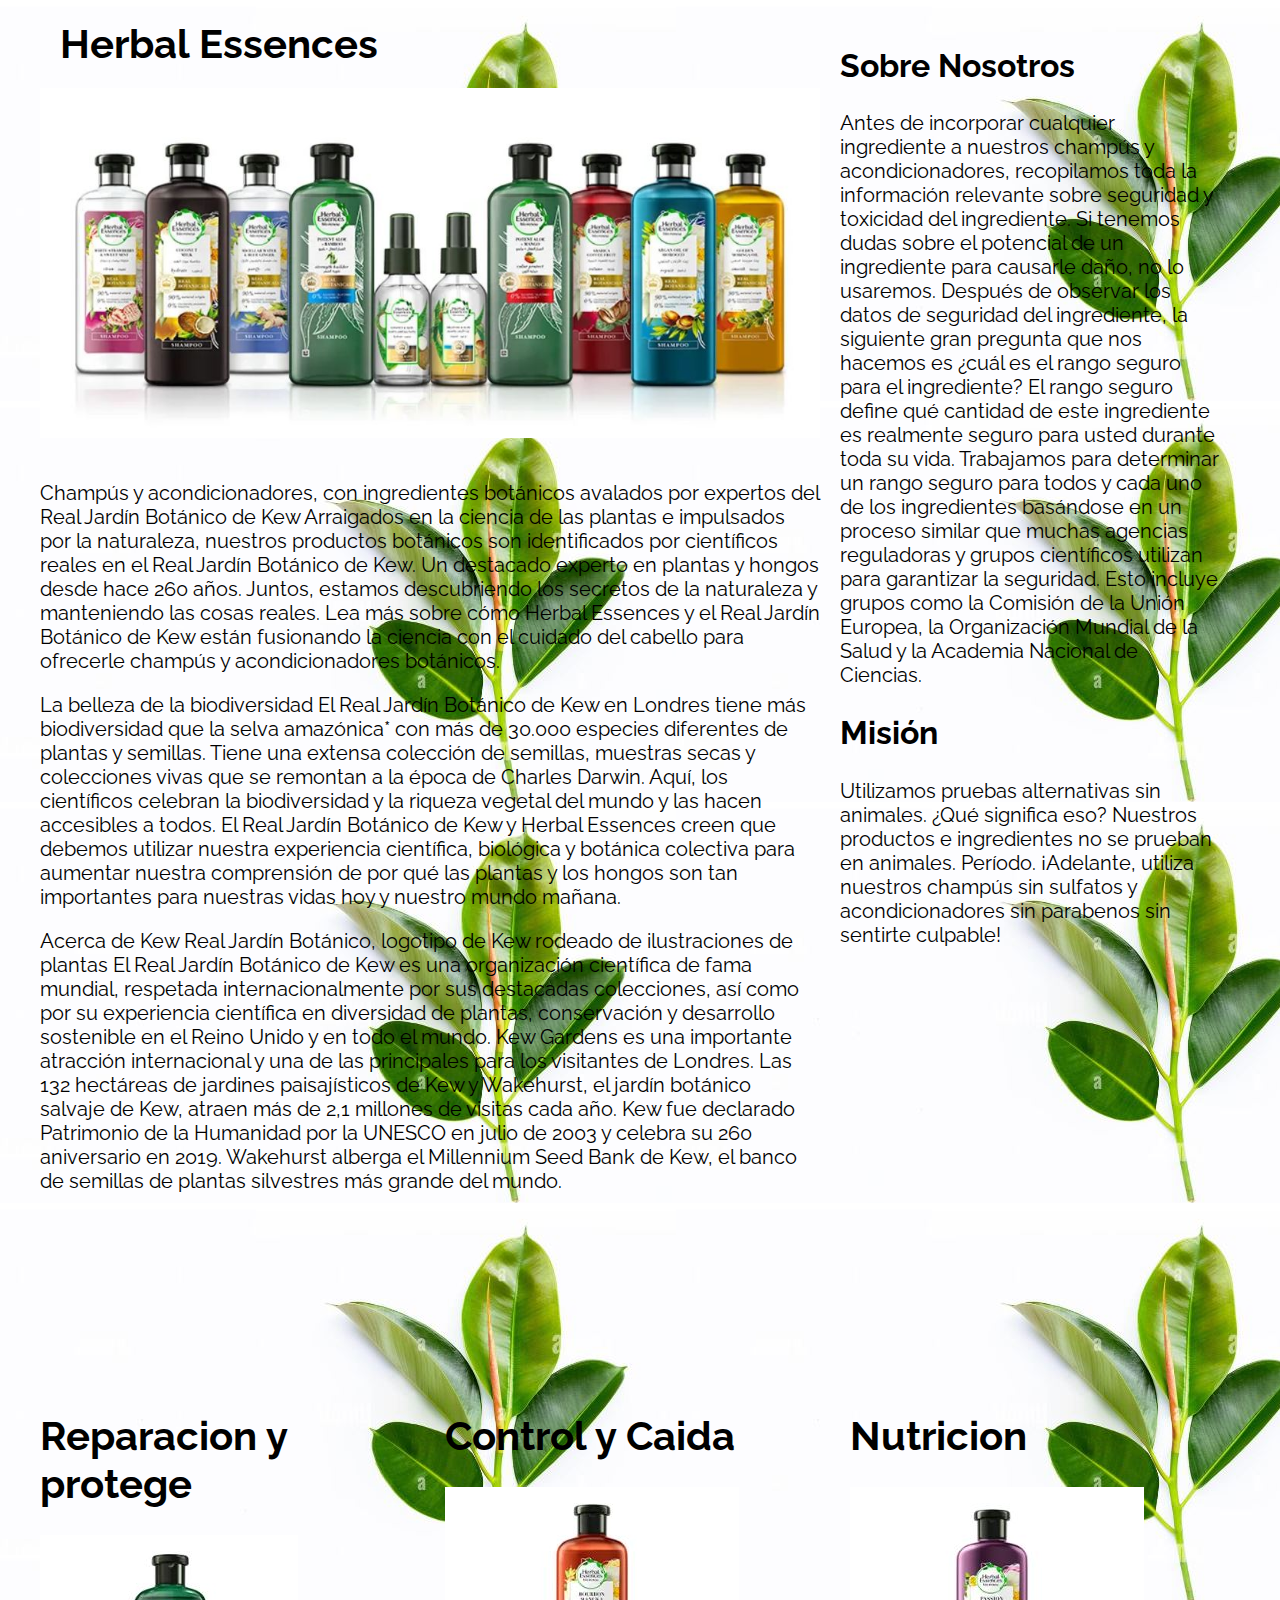
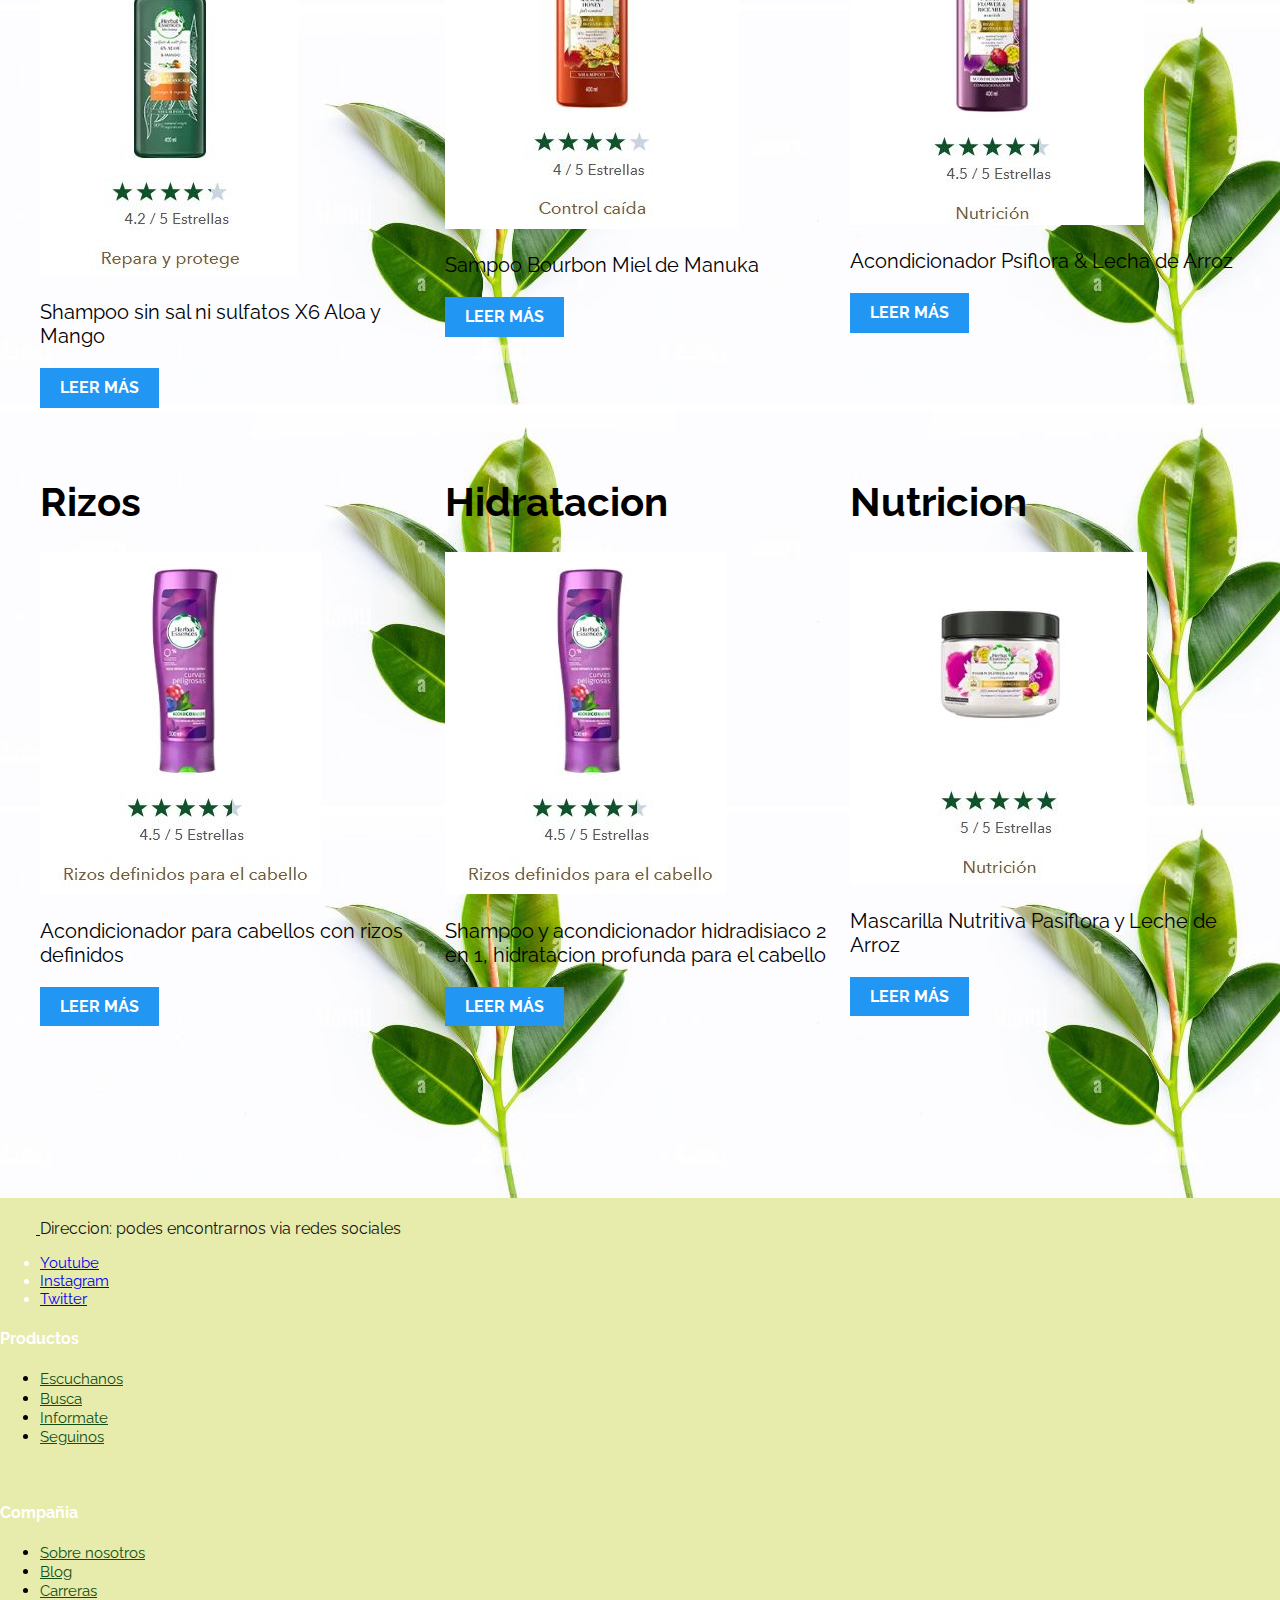
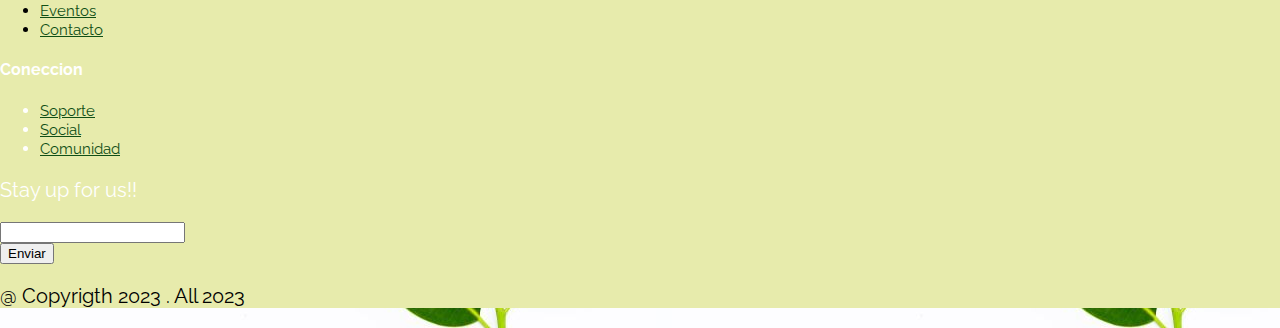
==== index.html @ 9e899e96 "subiendo cambios  a la main" ====
<!DOCTYPE html>
<html>

<head>
    <meta charset="utf-8">
    <title>Patrones Responsive Web Design</title>
    <link rel="stylesheet" href="https://necolas.github.io/normalize.css/8.0.1/normalize.css">
    <link href="https://fonts.googleapis.com/css?family=Raleway:400,700,900" rel="stylesheet">
    <link rel="stylesheet" href="css_header/styles.css">
    <link rel="stylesheet" href="css_main/styles.css">
    <meta name="viewport" content="width=device-width, initial-scale=1">
<!--head-->

<!--Css-->
<link rel="stylesheet" href="https://cdn.jsdelivr.net/npm/bootstrap@4.6.1/dist/css/bootstrap.min.css" integrity="sha384-zCbKRCUGaJDkqS1kPbPd7TveP5iyJE0EjAuZQTgFLD2ylzuqKfdKlfG/eSrtxUkn" crossorigin="anonymous">



<!-- CSS only -->
<link href="https://cdn.jsdelivr.net/npm/bootstrap@5.2.0-beta1/dist/css/bootstrap.min.css" rel="stylesheet" integrity="sha384-0evHe/X+R7YkIZDRvuzKMRqM+OrBnVFBL6DOitfPri4tjfHxaWutUpFmBp4vmVor" crossorigin="anonymous">


<!--Js-->

<script src="https://cdn.jsdelivr.net/npm/jquery@3.5.1/dist/jquery.slim.min.js" integrity="sha384-DfXdz2htPH0lsSSs5nCTpuj/zy4C+OGpamoFVy38MVBnE+IbbVYUew+OrCXaRkfj" crossorigin="anonymous"></script>
<script src="https://cdn.jsdelivr.net/npm/bootstrap@4.6.1/dist/js/bootstrap.bundle.min.js" integrity="sha384-fQybjgWLrvvRgtW6bFlB7jaZrFsaBXjsOMm/tB9LTS58ONXgqbR9W8oWht/amnpF" crossorigin="anonymous"></script>

</head>

<body>

<style>
    body{
        background-image: url("img_header/download2.jpg");
    }
</style>


    <div class="contenedor con-sidebar">
      
        <article>
            <h1 class="titulo">Herbal Essences</h1>
            <img src="img_header/imagen4.JPG">
            <br><br>
            <p>Champús y acondicionadores, con ingredientes botánicos avalados por expertos del Real Jardín Botánico de Kew
                Arraigados en la ciencia de las plantas e impulsados por la naturaleza, nuestros productos botánicos son identificados por científicos reales en el Real Jardín Botánico de Kew. Un destacado experto en plantas y hongos desde hace 260 años.
                
                Juntos, estamos descubriendo los secretos de la naturaleza y manteniendo las cosas reales. Lea más sobre cómo Herbal Essences y el Real Jardín Botánico de Kew están fusionando la ciencia con el cuidado del cabello para ofrecerle champús y acondicionadores botánicos.</p>

            <p>La belleza de la biodiversidad
                El Real Jardín Botánico de Kew en Londres tiene más biodiversidad que la selva amazónica* 
                con más de 30.000 especies diferentes de plantas y semillas. Tiene una extensa colección de semillas, 
                muestras secas y colecciones vivas que se remontan a la época de Charles Darwin. Aquí, los científicos 
                celebran la biodiversidad y la riqueza vegetal del mundo y las hacen accesibles a todos. El Real Jardín 
                Botánico de Kew y Herbal Essences creen que debemos utilizar nuestra experiencia científica, biológica y 
                botánica colectiva para aumentar nuestra comprensión de por qué las plantas y los hongos son tan importantes para nuestras vidas hoy y nuestro mundo mañana.</p>

            <p>Acerca de Kew
                Real Jardín Botánico, logotipo de Kew rodeado de ilustraciones de plantas
                El Real Jardín Botánico de Kew es una organización científica de fama mundial, 
                respetada internacionalmente por sus destacadas colecciones, así como por su experiencia científica 
                en diversidad de plantas, conservación y desarrollo sostenible en el Reino Unido y en todo el mundo. 
                Kew Gardens es una importante atracción internacional y una de las principales para los visitantes de Londres.
                 Las 132 hectáreas de jardines paisajísticos de Kew y Wakehurst, el jardín botánico salvaje de Kew, atraen más de 2,1 millones de visitas cada año. Kew fue declarado Patrimonio de la Humanidad por la UNESCO en julio de 2003 y celebra su 260 aniversario en 2019. Wakehurst alberga el Millennium Seed Bank de Kew, el banco de semillas de plantas silvestres más grande del mundo.</p>
        </article>
        <aside class="aside-nosotros">
            <h2>Sobre Nosotros</h2>
            <p>Antes de incorporar cualquier ingrediente a nuestros champús y acondicionadores, recopilamos toda la información relevante sobre seguridad y toxicidad del ingrediente. Si tenemos dudas sobre el potencial de un ingrediente para causarle daño, no lo usaremos.
                Después de observar los datos de seguridad del ingrediente, la siguiente gran pregunta que nos hacemos es ¿cuál es el rango seguro para el ingrediente? El rango seguro define qué cantidad de este ingrediente es realmente seguro para usted durante toda su vida. Trabajamos para determinar un rango seguro para todos y cada uno de los ingredientes basándose en un proceso similar que muchas agencias reguladoras y grupos científicos utilizan para garantizar la seguridad.

Esto incluye grupos como la Comisión de la Unión Europea, la Organización Mundial de la Salud y la Academia Nacional de Ciencias.
            </p>


            <h2>Misión</h2>
            <p>Utilizamos pruebas alternativas sin animales. ¿Qué significa eso? Nuestros productos e ingredientes no se prueban en animales. Período. ¡Adelante, utiliza nuestros champús sin sulfatos y acondicionadores sin parabenos sin sentirte culpable!</p>
        </aside>
    </div>


    <br><br><br>
    <br><br><br>
    <br><br><br>

    <div class="contenedor tres-columnas">
        <article class="entrada-blog">
            <h1>Reparacion y protege</h1>
            <img src="img_main/shampoo_1.JPG">
            <p>Shampoo sin sal ni sulfatos X6 Aloa y Mango</p>
            <a href="#">Leer más</a>
        </article>

        <article class="entrada-blog">
            <h1>Control y Caida</h1>
            <img src="img_main/shampoo_2.JPG">
            <p>Sampoo Bourbon Miel de Manuka</p>
            <a href="#">Leer más</a>
        </article>

        <article class="entrada-blog">
            <h1>Nutricion</h1>
            <img src="img_main/shampoo_3.JPG">
            <p>Acondicionador Psiflora & Lecha de Arroz</p>
            <a href="#">Leer más</a>
        </article>
        <article class="entrada-blog">
            <h1 class="titulo-article">Rizos </h1>
            <img src="img_main/shampoo_4.JPG">
            <p>Acondicionador para cabellos con rizos definidos</p>
            <a href="#">Leer más</a>
        </article>
        <article class="entrada-blog">
            <h1 class="titulo-article">Hidratacion </h1>
            <img src="img_main/shampoo_4.JPG">
            <p>Shampoo y acondicionador hidradisiaco 2 en 1, hidratacion profunda para el cabello</p>
            <a href="#">Leer más</a>
        </article>

        <article class="entrada-blog">
            <h1 class="titulo-article">Nutricion</h1>
            <img src="img_main/shampoo_6.JPG">
            <p>Mascarilla Nutritiva Pasiflora y Leche de Arroz</p>
            <a href="#">Leer más</a>
        </article>
        
    </div>



    <br><br><br>
    <br><br><br>
    <br><br><br>


<!--Footer-->
<section class="pt-5 pb-5" style="background-color: #e7ebac">
    <div class="footer">
    <div class="container">
    <div class="row">
    <div class="col-xs-6 col-sm-3">
    <a href="#">
    <svg class="d-block mb-4" width="36" height="36" viewBox="0 0 612 612" xmins="" focusable="false">
    <title style="color:white">Footer</title>
    <path fill="currentColor"></path>
    <path fill="currentColor"></path>
    </svg>
    </a>
    
    <adress class="color-ligth-20" style="color:rgb(21, 20, 20) ; font-size: 16px;">
    Direccion: podes encontrarnos via redes sociales 
    </adress>
    <ul class="list-unstyled list-ligth" style="color:white; font-size: 15px;">
      <li><a href="https://www.youtube.com/user/CirculoHerbal">Youtube</a></li>
      <li><a href="https://www.instagram.com/herbalessencesla/">Instagram</a></li>
      <li><a href="https://twitter.com/herbalessences">Twitter</a></li>
    </ul>
    </div>
    
    <div class="col-xs-6 col-sm-3">
    <h4 class="my-2" style="color:white">Productos</h4>
    <ul class="list-unstyled list-ligth"> 
    <li><a class=" " href="#" style="color:rgb(16, 79, 22); font-size: 15px;">Escuchanos</a></li>
    <li><a href="#" style="color:rgb(16, 79, 22); font-size: 15px;">Busca</a></li>
    <li><a href="#" style="color:rgb(16, 79, 22); font-size: 15px;">Informate</a></li>
    <li><a href="#" style="color:rgb(16, 79, 22); font-size: 15px;">Seguinos</a></li>
    </ul>
    </div>
    
    <br style="clear:both" class="hidden-sm-up">
    <div class="col-xs-6 col-sm-3">
    <h4 class="my-2" style="color:white">Compañia</h4>
    <ul class="list-unstyled list-ligth">
    <li><a href="#" style="color:rgb(16, 79, 22); font-size: 15px;">Sobre nosotros</a></li>
    <li><a href="#" style="color:rgb(16, 79, 22); font-size: 15px;">Blog</a></li>
    <li><a href="#" style="color:rgb(16, 79, 22); font-size: 15px;">Carreras</a></li>
    <li><a href="#" style="color:rgb(16, 79, 22); font-size: 15px;">Eventos</a></li>
    <li><a href="#" style="color:rgb(16, 79, 22); font-size: 15px;">Contacto</a></li>
    </ul>
    </div>
    
    <div class="col-xs-6 col-sm-3" style="color:white">
    <h4 class="my-2">Coneccion</h4>
    <ul class="list-unstyled list-ligth">
    <li><a href="#"  style="color:rgb(16, 79, 22); font-size: 15px;">Soporte</li>
    <li><a href="#"  style="color:rgb(16, 79, 22); font-size: 15px;">Social</a></li>
    <li><a href="#"  style="color:rgb(16, 79, 22); font-size: 15px;">Comunidad</a></li>
    </ul>
    
    <p class="color-ligth mt-2">Stay up for us!!</p>
    <input type="text" class="form-control">
     <br>
    <button class="btn btn-primary btn-sm form-control-sm">Enviar</button>
    </div>
    
    <div class="row f-flex justify-content-between" style="justify-content: space-between">
    <div class="col-md-8 text-xs-center text-left my-1">
      <p class="mt-2 text-muted">@ Copyrigth 2023 . All 2023</p>
    </div>
    
      
    <div class="col-md-8 text-xs-center text-">
    <a href="#" role="button" class="btn-white p-2 m-2 btn-round btn-rised btn-icon"><i class="fab fa-twitter fa-lg color-ligth"></i></a>
    <a href="#" role="button" class="btn-white p-2 m-2 btn-round btn-rised btn-icon"><i class="fab fa-facebook fa-lg " aria-hidden="true"></i></a>
    <a href="#" role="button" class="btn-white p-2 m-2 btn-round btn-rised btn-icon"><i class="fab fa-linkedin fa-lg " aria-hidden="true"></i></a>
    <a href="#" role="button" class="btn-white p-2 m-2 btn-round btn-rised btn-icon"><i class="fab fa-google-plus fa-lg " aria-hidden="true"></i></a>
    </div>
    
    </div>
    
    
    </div>
    </div>
    </div>

</body>

</html>
---- css_header/styles.css ----
html {
    font-size: 62.5%;
}

* {
    box-sizing: border-box;
}

body {
    font-family: 'Raleway', sans-serif;
    font-size: 1.6rem;
    line-height: 1.2;
    margin: 0;
    padding: 0;
    box-sizing: border-box;
}

img {
    max-width: 100%;
}

h1 {
    font-size: 4rem;
}

h2 {
    font-size: 3.2rem;
}

p {
    font-size: 2rem;
}

.contenedor {
    max-width: 1200px;
    width: 95%;
    margin: 0 auto;
}

.entrada-blog a {
    display: inline-block;
    background-color: #2196F3;
    color: white;
    padding: 10px 20px;
    text-decoration: none;
    font-weight: bold;
    text-transform: uppercase;
}

@media (min-width:768px) {
    .con-sidebar {
        display: flex;
        justify-content: space-between;
    }
    aside {
        flex-basis: calc(33.3% - 2rem);
    }
    article {
        flex-basis: calc(66.7% - 2rem);
    }
}

.titulo{
    margin: 2rem;
}

.aside-nosotros{
    margin: 2rem;
}
---- css_main/styles.css ----
html {
    font-size: 62.5%;
}

* {
    box-sizing: border-box;
    }
body {
    font-family: 'Raleway', sans-serif;
    font-size: 1.6rem;
}

img {
    max-width: 100%;
}

h1 {
    font-size: 4rem;
}

.contenedor {
    max-width: 1200px;
    width: 95%;
    margin: 0 auto;
}

.titulo-article{
    margin-top: 7rem;
}

.entrada-blog a {
    display: inline-block;
    background-color: #2196F3;
    color: white;
    padding: 10px 20px;
    text-decoration: none;
    font-weight: bold;
    text-transform: uppercase;
}

@media (min-width:480px) {
    .tres-columnas {
        display: flex;
        justify-content: space-between;
        flex-wrap: wrap;
    }
    .entrada-blog {
        flex-basis: calc(33.3% - 1rem);
        /*calc() hace un cálculo matemático*/
        /*Ocupa el 33% del contenedor - 1 rem para dar espacio entre columnas*/
    }
}
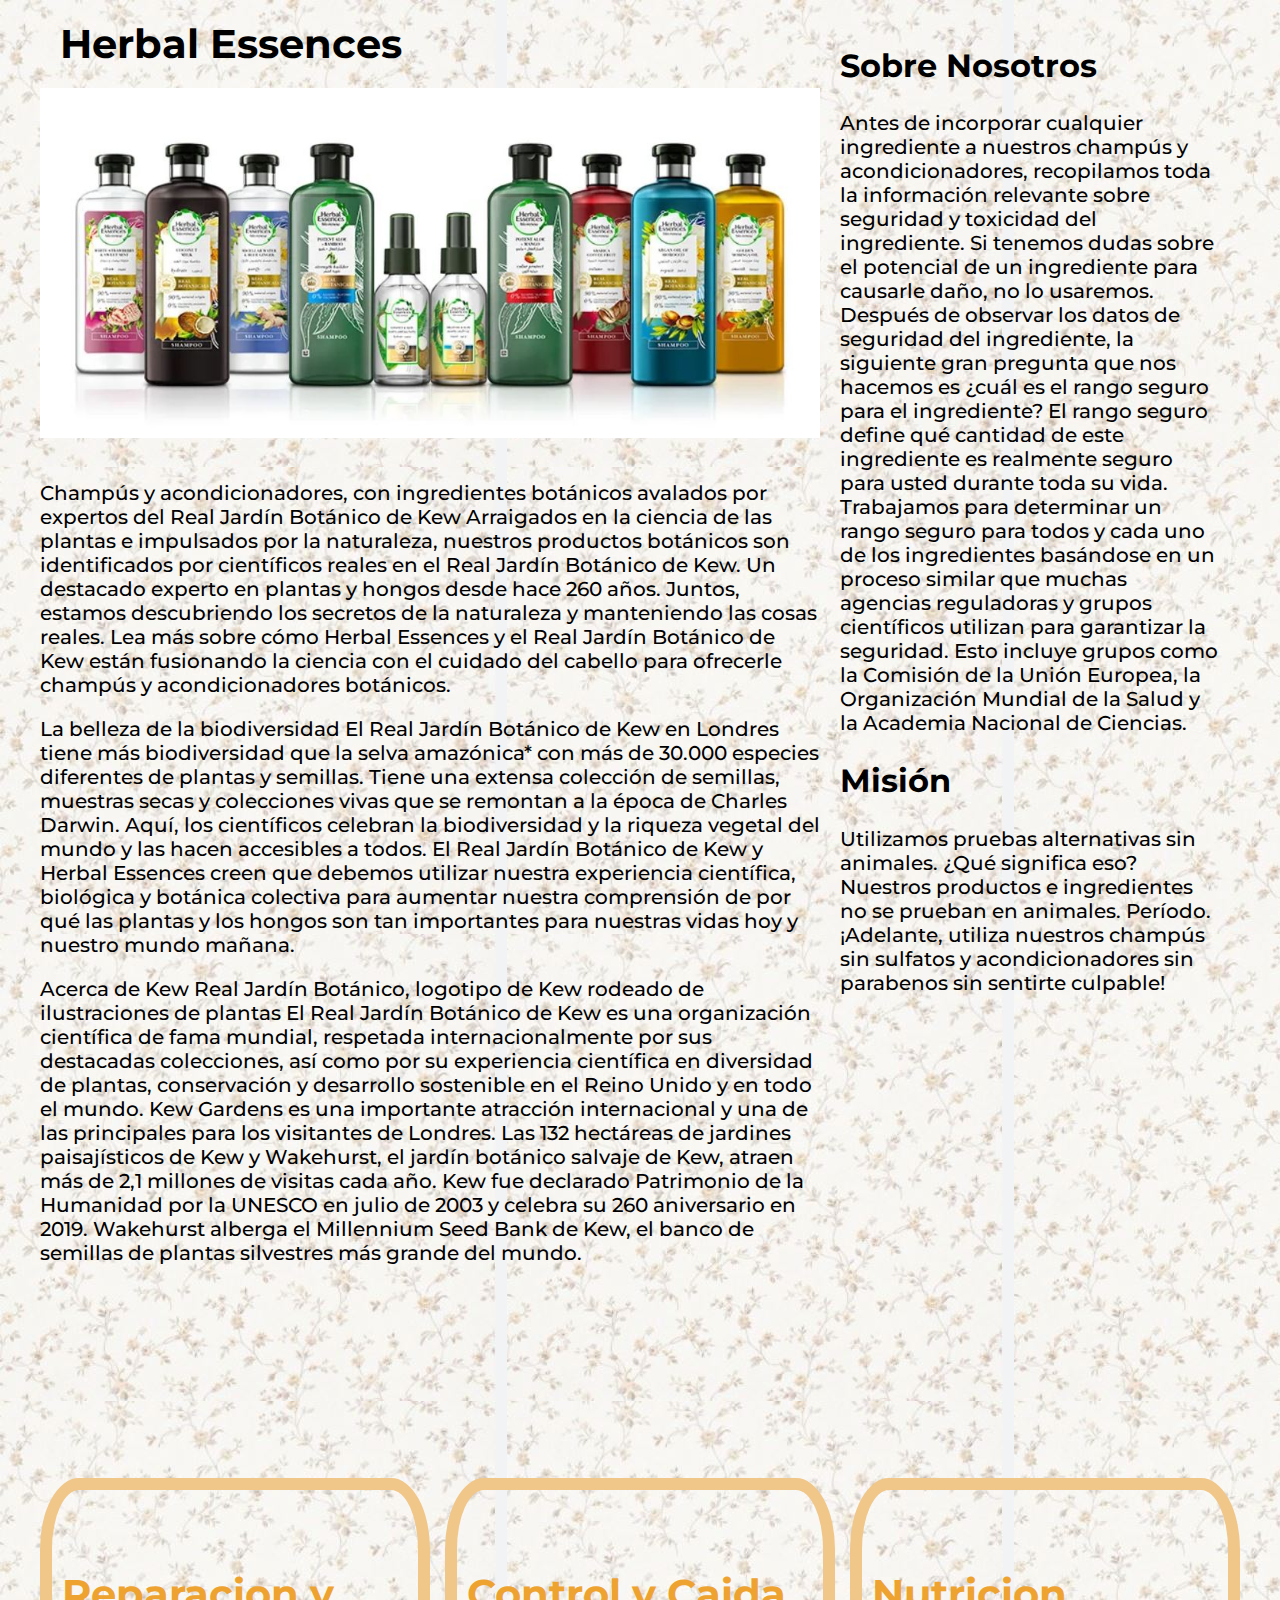
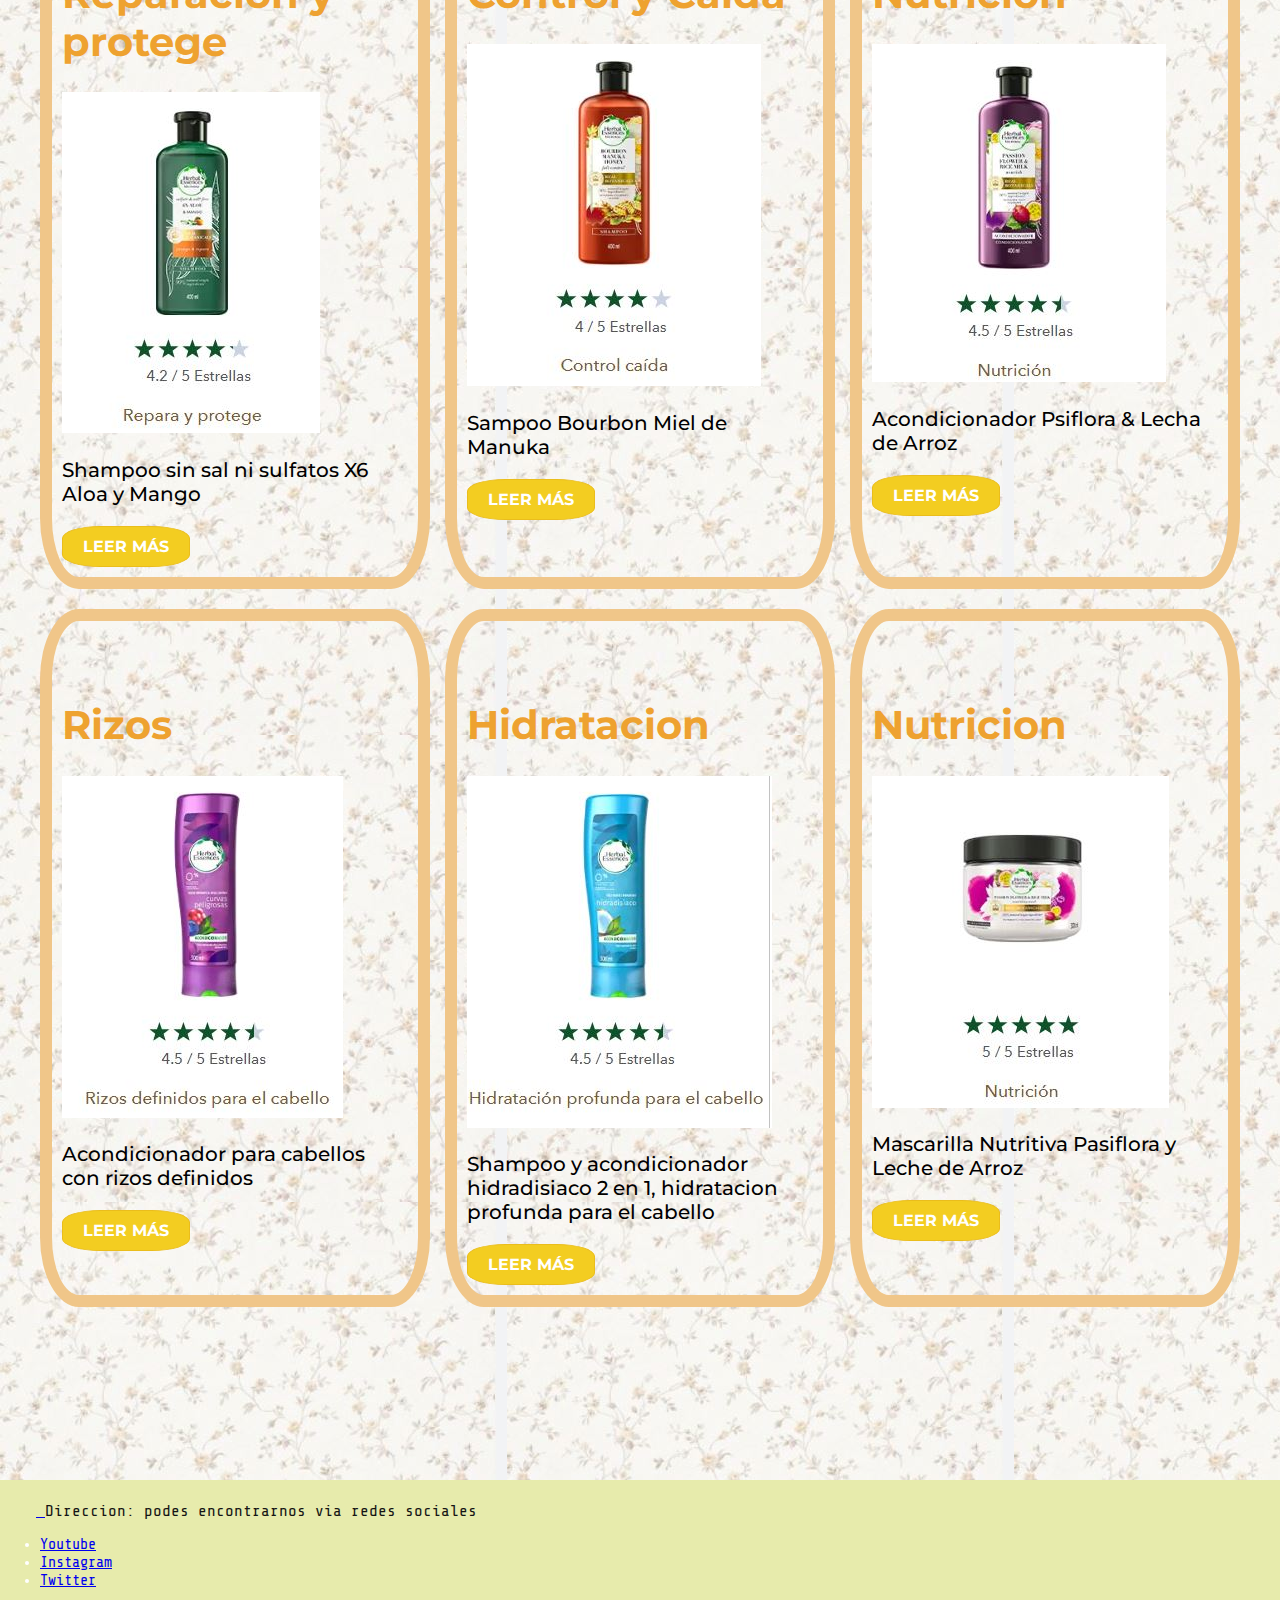
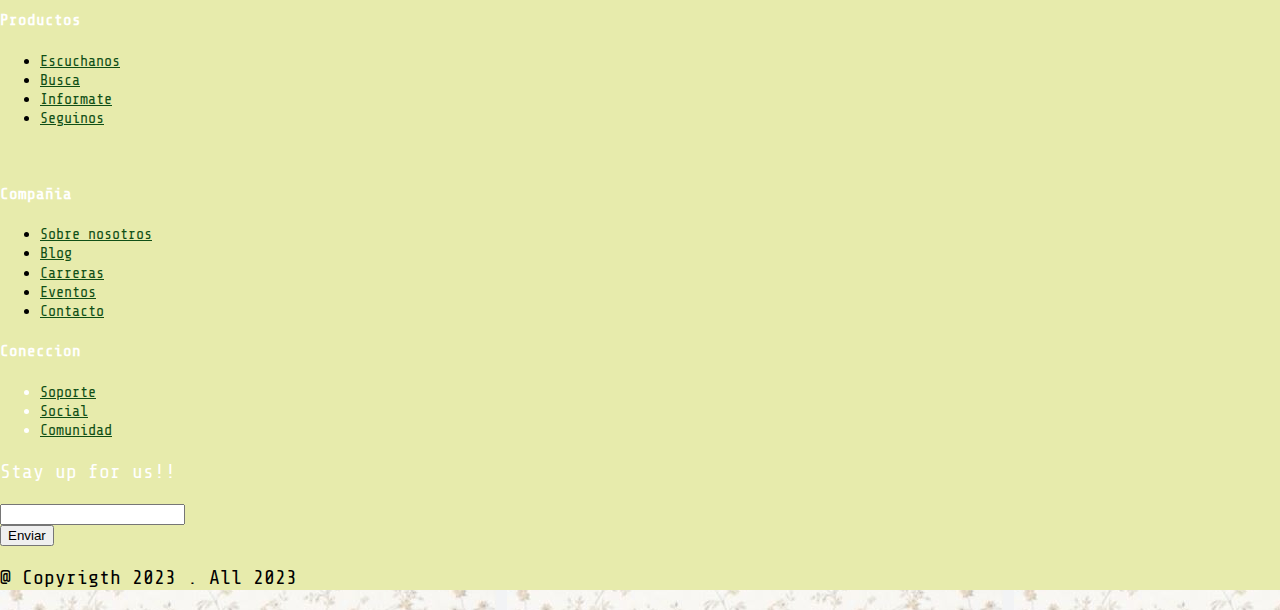
==== commit 938fe46d: "cambiando estilos" ====
--- a/index.html
+++ b/index.html
@@ -11,6 +11,10 @@
     <meta name="viewport" content="width=device-width, initial-scale=1">
 <!--head-->
 
+<link rel="preconnect" href="https://fonts.googleapis.com">
+<link rel="preconnect" href="https://fonts.gstatic.com" crossorigin>
+<link href="https://fonts.googleapis.com/css2?family=Montserrat:wght@300;400;500;600;700;800;900&family=Share+Tech+Mono&display=swap" rel="stylesheet">
+
 <!--Css-->
 <link rel="stylesheet" href="https://cdn.jsdelivr.net/npm/bootstrap@4.6.1/dist/css/bootstrap.min.css" integrity="sha384-zCbKRCUGaJDkqS1kPbPd7TveP5iyJE0EjAuZQTgFLD2ylzuqKfdKlfG/eSrtxUkn" crossorigin="anonymous">
 
@@ -31,7 +35,7 @@
 
 <style>
     body{
-        background-image: url("img_header/download2.jpg");
+        background-image: url("img_header/flor.JPG");
     }
 </style>
 
@@ -84,21 +88,20 @@
 
     <div class="contenedor tres-columnas">
         <article class="entrada-blog">
-            <h1>Reparacion y protege</h1>
+            <h1 class="titulo-article">Reparacion y protege</h1>
             <img src="img_main/shampoo_1.JPG">
             <p>Shampoo sin sal ni sulfatos X6 Aloa y Mango</p>
             <a href="#">Leer más</a>
         </article>
-
-        <article class="entrada-blog">
-            <h1>Control y Caida</h1>
+        <article class="entrada-blog">
+            <h1 class="titulo-article">Control y Caida</h1>
             <img src="img_main/shampoo_2.JPG">
             <p>Sampoo Bourbon Miel de Manuka</p>
             <a href="#">Leer más</a>
         </article>
 
         <article class="entrada-blog">
-            <h1>Nutricion</h1>
+            <h1 class="titulo-article">Nutricion</h1>
             <img src="img_main/shampoo_3.JPG">
             <p>Acondicionador Psiflora & Lecha de Arroz</p>
             <a href="#">Leer más</a>
@@ -111,7 +114,7 @@
         </article>
         <article class="entrada-blog">
             <h1 class="titulo-article">Hidratacion </h1>
-            <img src="img_main/shampoo_4.JPG">
+            <img src="img_main/shampoo_5.JPG">
             <p>Shampoo y acondicionador hidradisiaco 2 en 1, hidratacion profunda para el cabello</p>
             <a href="#">Leer más</a>
         </article>
--- a/css_header/styles.css
+++ b/css_header/styles.css
@@ -7,7 +7,8 @@
 }
 
 body {
-    font-family: 'Raleway', sans-serif;
+    font-family: 'Montserrat', sans-serif;
+    font-family: 'Share Tech Mono', monospace;
     font-size: 1.6rem;
     line-height: 1.2;
     margin: 0;
@@ -35,6 +36,7 @@
     max-width: 1200px;
     width: 95%;
     margin: 0 auto;
+    font-weight: 500;
 }
 
 .entrada-blog a {
--- a/css_main/styles.css
+++ b/css_main/styles.css
@@ -6,7 +6,8 @@
     box-sizing: border-box;
     }
 body {
-    font-family: 'Raleway', sans-serif;
+    font-family: 'Montserrat', sans-serif;
+    font-family: 'Share Tech Mono', monospace;
     font-size: 1.6rem;
 }
 
@@ -22,20 +23,33 @@
     max-width: 1200px;
     width: 95%;
     margin: 0 auto;
+    font-family: 'Montserrat', sans-serif;
 }
 
 .titulo-article{
     margin-top: 7rem;
+    color: rgb(238, 162, 48);
+    font-family: 'Montserrat', sans-serif;
+}
+
+.entrada-blog{
+    border: 12px solid rgb(240, 198, 137);
+    border-radius: 10%;
+    padding: 10px;
+    margin-top: 2rem;
 }
 
 .entrada-blog a {
     display: inline-block;
-    background-color: #2196F3;
+    background-color: #f3cd21;
     color: white;
     padding: 10px 20px;
     text-decoration: none;
     font-weight: bold;
     text-transform: uppercase;
+    
+    border: 1px solid rgb(234, 189, 28);
+    border-radius: 30%;
 }
 
 @media (min-width:480px) {
